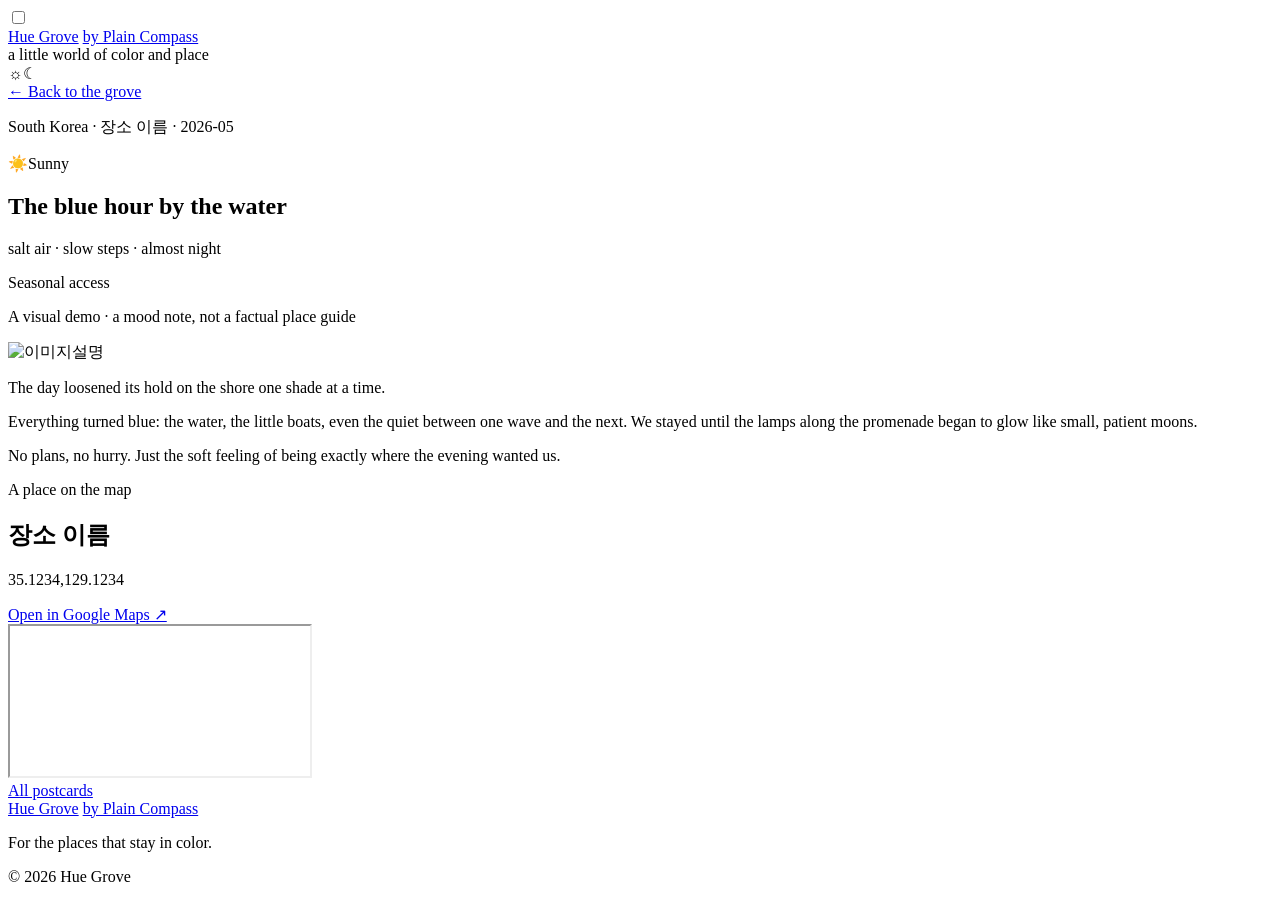
==== posts/blue-hour/index.html @ f36f5b83 "Deploy Huegrove from plaincompass/BE@aa79550b834f112a1ed2e52d8694501275dcbaad" ====
<!doctype html>
<html lang="en">
<head>
  <meta charset="utf-8">
  <meta name="viewport" content="width=device-width, initial-scale=1">
  <meta name="theme-color" content="#f4f0e8">
  <title>The blue hour by the water — Hue Grove</title>
  <meta name="description" content="salt air · slow steps · almost night">
  <meta name="robots" content="index,follow">
  <link rel="canonical" href="https://plaincompass.github.io/huegrove/posts/blue-hour/">
  <meta property="og:site_name" content="Hue Grove">
  <meta property="og:title" content="The blue hour by the water — Hue Grove">
  <meta property="og:description" content="salt air · slow steps · almost night">
  <meta property="og:type" content="article">
  <meta property="og:url" content="https://plaincompass.github.io/huegrove/posts/blue-hour/">
  <meta property="og:image" content="https://plaincompass.github.io/huegrove/media/watermarked/9b2c57082a4b04c55ede404b09ca151d.webp">
  <meta property="og:image:alt" content="The blue hour by the water — Hue Grove">
  <meta name="twitter:card" content="summary_large_image">
  <script type="application/ld+json">{"@context":"https://schema.org","@graph":[{"@type":"Organization","@id":"https://plaincompass.github.io/huegrove/#organization","name":"Hue Grove","alternateName":["Hue Grove","huegrove"],"url":"https://plaincompass.github.io/huegrove/","description":"A quiet collection of colors, places, and the feelings they leave behind.","parentOrganization":{"@id":"https://plaincompass.github.io/#organization"}},{"@type":"Organization","@id":"https://plaincompass.github.io/#organization","name":"Plain Compass","url":"https://plaincompass.github.io/"},{"@type":"WebSite","@id":"https://plaincompass.github.io/#website","url":"https://plaincompass.github.io/","name":"Plain Compass","publisher":{"@id":"https://plaincompass.github.io/#organization"}},{"@type":"WebSite","@id":"https://plaincompass.github.io/huegrove/#website","url":"https://plaincompass.github.io/huegrove/","name":"Hue Grove","alternateName":["Hue Grove","huegrove"],"description":"A quiet collection of colors, places, and the feelings they leave behind.","inLanguage":"en","publisher":{"@id":"https://plaincompass.github.io/huegrove/#organization"},"isPartOf":{"@id":"https://plaincompass.github.io/#website"}},{"@type":"BlogPosting","headline":"The blue hour by the water","description":"salt air · slow steps · almost night","inLanguage":"en","mainEntityOfPage":{"@type":"WebPage","@id":"https://plaincompass.github.io/huegrove/posts/blue-hour/"},"articleSection":"Color notes","keywords":["color journal","place impressions","travel mood"],"isPartOf":{"@id":"https://plaincompass.github.io/huegrove/#website"},"author":{"@type":"Organization","@id":"https://plaincompass.github.io/huegrove/#organization","name":"Hue Grove"},"publisher":{"@type":"Organization","@id":"https://plaincompass.github.io/huegrove/#organization","name":"Hue Grove","url":"https://plaincompass.github.io/huegrove/"},"image":"https://plaincompass.github.io/huegrove/media/watermarked/9b2c57082a4b04c55ede404b09ca151d.webp","contentLocation":{"@type":"Place","name":"장소 이름","geo":{"@type":"GeoCoordinates","latitude":35.1234,"longitude":129.1234}}},{"@type":"BreadcrumbList","itemListElement":[{"@type":"ListItem","position":1,"name":"Home","item":"https://plaincompass.github.io/huegrove/"},{"@type":"ListItem","position":2,"name":"The blue hour by the water","item":"https://plaincompass.github.io/huegrove/posts/blue-hour/"}]}]}</script>
  <script>
    (() => {
      const root = document.documentElement;
      try {
        const saved = localStorage.getItem("huegrove-theme");
        if (saved === "light" || saved === "dark") root.dataset.theme = saved;
      } catch {}
      document.addEventListener("DOMContentLoaded", () => {
        const toggle = document.querySelector("#theme-toggle");
        if (!toggle) return;
        toggle.checked = root.dataset.theme === "dark";
        toggle.addEventListener("change", () => {
          const theme = toggle.checked ? "dark" : "light";
          root.dataset.theme = theme;
          try {
            localStorage.setItem("huegrove-theme", theme);
          } catch {}
        });
      });
    })();
  </script>
  <link rel="stylesheet" href="/huegrove/styles.css">
</head>
<body>
  <input class="theme-toggle-input" id="theme-toggle" type="checkbox" aria-label="Enable dark mode">
  <div class="site-shell">
    <header class="site-header">
      <div class="brand-lockup">
        <a class="wordmark" href="/huegrove/"><span class="wordmark-dot"></span>Hue Grove</a>
        <a class="brand-byline" href="https://plaincompass.github.io/">by Plain Compass</a>
      </div>
      <div class="header-note">a little world of color and place</div>
      <label class="theme-toggle" for="theme-toggle" aria-label="Toggle dark mode">
        <span class="sun" aria-hidden="true">☼</span><span class="switch"></span><span class="moon" aria-hidden="true">☾</span>
      </label>
    </header>
    <main>
    <article class="post-page" style="--story-color:#54758b">
      <a class="back-link" href="/huegrove/">← Back to the grove</a>
      <header class="post-heading">
        <p class="eyebrow">South Korea <span>·</span> 장소 이름 <span>·</span> 2026-05</p>
        <p class="weather"><span class="weather-icon" aria-hidden="true">☀️</span>Sunny</p>
        <h1>The blue hour by the water</h1>
        <p class="post-mood">salt air · slow steps · almost night</p>
        <p class="visit-availability">Seasonal access</p>
        <p class="sample-notice">A visual demo · a mood note, not a factual place guide</p>
      </header>
      <div class="post-art has-image">
        <img class="cover-image" src="/huegrove/media/watermarked/9b2c57082a4b04c55ede404b09ca151d.webp" alt="이미지설명">
      </div>
      <div class="post-palette" role="img" aria-label="Color palette: #54758b, #b7b6a4, #d4aa80">
        <span class="color-chip" style="--chip-color:#54758b" title="#54758b"></span><span class="color-chip" style="--chip-color:#b7b6a4" title="#b7b6a4"></span><span class="color-chip" style="--chip-color:#d4aa80" title="#d4aa80"></span>
      </div>
      <div class="post-body"><p>The day loosened its hold on the shore one shade at a time.</p>
<p>Everything turned blue: the water, the little boats, even the quiet between one wave and the next. We stayed until the lamps along the promenade began to glow like small, patient moons.</p>
<p>No plans, no hurry. Just the soft feeling of being exactly where the evening wanted us.</p>
</div>
      
        <section class="location-map" aria-labelledby="location-heading">
          <div class="location-map-heading">
            <div>
              <p class="eyebrow">A place on the map</p>
              <h2 id="location-heading">장소 이름</h2>
              <p>35.1234,129.1234</p>
            </div>
            <a href="https://www.google.com/maps/search/?api=1&amp;query=35.1234%2C129.1234" target="_blank" rel="noopener noreferrer">Open in Google Maps ↗</a>
          </div>
          <iframe
            src="https://maps.google.com/maps?q=35.1234%2C129.1234&amp;z=14&amp;output=embed"
            title="Map showing 장소 이름"
            loading="lazy"
            referrerpolicy="no-referrer"></iframe>
        </section>
      <nav class="post-navigation" aria-label="More postcards"><a href="/huegrove/">All postcards</a></nav>
    </article></main>
    <footer class="site-footer">
      <div class="brand-lockup">
        <a class="wordmark" href="/huegrove/"><span class="wordmark-dot"></span>Hue Grove</a>
        <a class="brand-byline" href="https://plaincompass.github.io/">by Plain Compass</a>
      </div>
      <p>For the places that stay in color.</p>
      <span>© 2026 Hue Grove</span>
    </footer>
  </div>
    <script>
      (() => {
        const form = document.querySelector("#story-filters");
        const count = document.querySelector("#story-filter-count");
        const cards = [...document.querySelectorAll(".story-card")];
        if (!form || !count || cards.length === 0) return;

        const filters = [...form.querySelectorAll("select[data-filter]")];
        const reset = form.querySelector(".story-filter-reset");
        const updateCards = () => {
          let visible = 0;
          for (const card of cards) {
            const matches = filters.every((filter) => (
              !filter.value || card.dataset[filter.dataset.filter] === filter.value
            ));
            card.hidden = !matches;
            if (matches) visible += 1;
          }
          count.textContent = `Showing ${visible} of ${cards.length}`;
        };
        form.addEventListener("change", updateCards);
        reset?.addEventListener("click", () => {
          for (const filter of filters) filter.value = "";
          updateCards();
        });
      })();
    </script>
    <script>
      (() => {
        const protectedImages = ".story-photo img, .post-page img";
        for (const image of document.querySelectorAll(protectedImages)) {
          image.draggable = false;
        }
        for (const eventName of ["contextmenu", "dragstart", "selectstart"]) {
          document.addEventListener(eventName, (event) => {
            if (event.target instanceof Element && event.target.closest(protectedImages)) {
              event.preventDefault();
            }
          }, true);
        }
      })();
    </script>
</body>
</html>
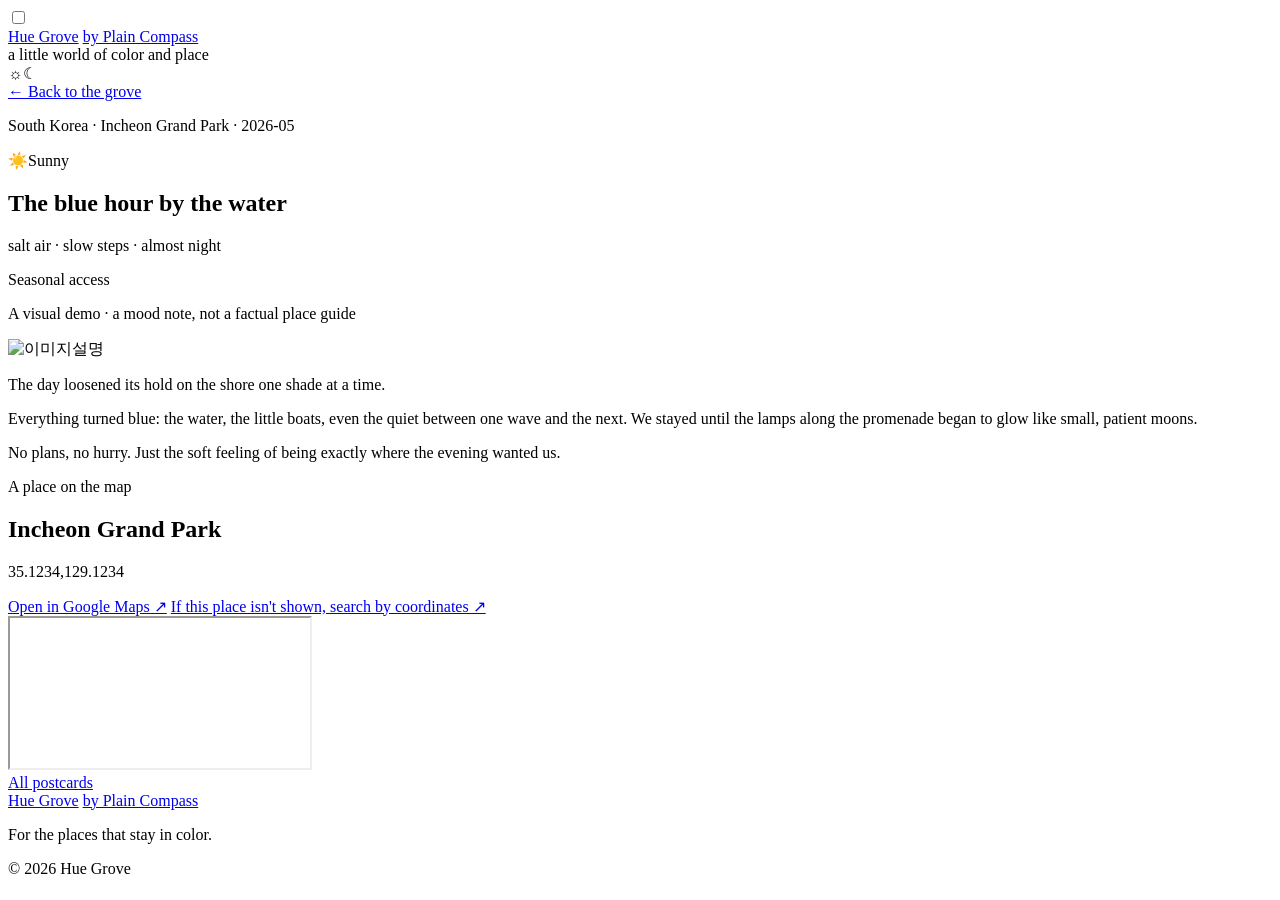
==== commit fc781670: "Deploy Huegrove from plaincompass/BE@35bc610fcd575f6504cc450a6de48fc204c76e29" ====
--- a/posts/blue-hour/index.html
+++ b/posts/blue-hour/index.html
@@ -13,10 +13,10 @@
   <meta property="og:description" content="salt air · slow steps · almost night">
   <meta property="og:type" content="article">
   <meta property="og:url" content="https://plaincompass.github.io/huegrove/posts/blue-hour/">
-  <meta property="og:image" content="https://plaincompass.github.io/huegrove/media/watermarked/9b2c57082a4b04c55ede404b09ca151d.webp">
+  <meta property="og:image" content="https://plaincompass.github.io/huegrove/media/watermarked/f0114174071e6a20ca30fe2f71feed1c.webp">
   <meta property="og:image:alt" content="The blue hour by the water — Hue Grove">
   <meta name="twitter:card" content="summary_large_image">
-  <script type="application/ld+json">{"@context":"https://schema.org","@graph":[{"@type":"Organization","@id":"https://plaincompass.github.io/huegrove/#organization","name":"Hue Grove","alternateName":["Hue Grove","huegrove"],"url":"https://plaincompass.github.io/huegrove/","description":"A quiet collection of colors, places, and the feelings they leave behind.","parentOrganization":{"@id":"https://plaincompass.github.io/#organization"}},{"@type":"Organization","@id":"https://plaincompass.github.io/#organization","name":"Plain Compass","url":"https://plaincompass.github.io/"},{"@type":"WebSite","@id":"https://plaincompass.github.io/#website","url":"https://plaincompass.github.io/","name":"Plain Compass","publisher":{"@id":"https://plaincompass.github.io/#organization"}},{"@type":"WebSite","@id":"https://plaincompass.github.io/huegrove/#website","url":"https://plaincompass.github.io/huegrove/","name":"Hue Grove","alternateName":["Hue Grove","huegrove"],"description":"A quiet collection of colors, places, and the feelings they leave behind.","inLanguage":"en","publisher":{"@id":"https://plaincompass.github.io/huegrove/#organization"},"isPartOf":{"@id":"https://plaincompass.github.io/#website"}},{"@type":"BlogPosting","headline":"The blue hour by the water","description":"salt air · slow steps · almost night","inLanguage":"en","mainEntityOfPage":{"@type":"WebPage","@id":"https://plaincompass.github.io/huegrove/posts/blue-hour/"},"articleSection":"Color notes","keywords":["color journal","place impressions","travel mood"],"isPartOf":{"@id":"https://plaincompass.github.io/huegrove/#website"},"author":{"@type":"Organization","@id":"https://plaincompass.github.io/huegrove/#organization","name":"Hue Grove"},"publisher":{"@type":"Organization","@id":"https://plaincompass.github.io/huegrove/#organization","name":"Hue Grove","url":"https://plaincompass.github.io/huegrove/"},"image":"https://plaincompass.github.io/huegrove/media/watermarked/9b2c57082a4b04c55ede404b09ca151d.webp","contentLocation":{"@type":"Place","name":"장소 이름","geo":{"@type":"GeoCoordinates","latitude":35.1234,"longitude":129.1234}}},{"@type":"BreadcrumbList","itemListElement":[{"@type":"ListItem","position":1,"name":"Home","item":"https://plaincompass.github.io/huegrove/"},{"@type":"ListItem","position":2,"name":"The blue hour by the water","item":"https://plaincompass.github.io/huegrove/posts/blue-hour/"}]}]}</script>
+  <script type="application/ld+json">{"@context":"https://schema.org","@graph":[{"@type":"Organization","@id":"https://plaincompass.github.io/huegrove/#organization","name":"Hue Grove","alternateName":["Hue Grove","huegrove"],"url":"https://plaincompass.github.io/huegrove/","description":"A quiet collection of colors, places, and the feelings they leave behind.","parentOrganization":{"@id":"https://plaincompass.github.io/#organization"}},{"@type":"Organization","@id":"https://plaincompass.github.io/#organization","name":"Plain Compass","url":"https://plaincompass.github.io/"},{"@type":"WebSite","@id":"https://plaincompass.github.io/#website","url":"https://plaincompass.github.io/","name":"Plain Compass","publisher":{"@id":"https://plaincompass.github.io/#organization"}},{"@type":"WebSite","@id":"https://plaincompass.github.io/huegrove/#website","url":"https://plaincompass.github.io/huegrove/","name":"Hue Grove","alternateName":["Hue Grove","huegrove"],"description":"A quiet collection of colors, places, and the feelings they leave behind.","inLanguage":"en","publisher":{"@id":"https://plaincompass.github.io/huegrove/#organization"},"isPartOf":{"@id":"https://plaincompass.github.io/#website"}},{"@type":"BlogPosting","headline":"The blue hour by the water","description":"salt air · slow steps · almost night","inLanguage":"en","mainEntityOfPage":{"@type":"WebPage","@id":"https://plaincompass.github.io/huegrove/posts/blue-hour/"},"articleSection":"Color notes","keywords":["color journal","place impressions","travel mood"],"isPartOf":{"@id":"https://plaincompass.github.io/huegrove/#website"},"author":{"@type":"Organization","@id":"https://plaincompass.github.io/huegrove/#organization","name":"Hue Grove"},"publisher":{"@type":"Organization","@id":"https://plaincompass.github.io/huegrove/#organization","name":"Hue Grove","url":"https://plaincompass.github.io/huegrove/"},"image":"https://plaincompass.github.io/huegrove/media/watermarked/f0114174071e6a20ca30fe2f71feed1c.webp","contentLocation":{"@type":"Place","name":"Incheon Grand Park","geo":{"@type":"GeoCoordinates","latitude":35.1234,"longitude":129.1234}}},{"@type":"BreadcrumbList","itemListElement":[{"@type":"ListItem","position":1,"name":"Home","item":"https://plaincompass.github.io/huegrove/"},{"@type":"ListItem","position":2,"name":"The blue hour by the water","item":"https://plaincompass.github.io/huegrove/posts/blue-hour/"}]}]}</script>
   <script>
     (() => {
       const root = document.documentElement;
@@ -57,7 +57,7 @@
     <article class="post-page" style="--story-color:#54758b">
       <a class="back-link" href="/huegrove/">← Back to the grove</a>
       <header class="post-heading">
-        <p class="eyebrow">South Korea <span>·</span> 장소 이름 <span>·</span> 2026-05</p>
+        <p class="eyebrow">South Korea <span>·</span> Incheon Grand Park <span>·</span> 2026-05</p>
         <p class="weather"><span class="weather-icon" aria-hidden="true">☀️</span>Sunny</p>
         <h1>The blue hour by the water</h1>
         <p class="post-mood">salt air · slow steps · almost night</p>
@@ -65,7 +65,7 @@
         <p class="sample-notice">A visual demo · a mood note, not a factual place guide</p>
       </header>
       <div class="post-art has-image">
-        <img class="cover-image" src="/huegrove/media/watermarked/9b2c57082a4b04c55ede404b09ca151d.webp" alt="이미지설명">
+        <img class="cover-image" src="/huegrove/media/watermarked/f0114174071e6a20ca30fe2f71feed1c.webp" alt="이미지설명">
       </div>
       <div class="post-palette" role="img" aria-label="Color palette: #54758b, #b7b6a4, #d4aa80">
         <span class="color-chip" style="--chip-color:#54758b" title="#54758b"></span><span class="color-chip" style="--chip-color:#b7b6a4" title="#b7b6a4"></span><span class="color-chip" style="--chip-color:#d4aa80" title="#d4aa80"></span>
@@ -79,14 +79,15 @@
           <div class="location-map-heading">
             <div>
               <p class="eyebrow">A place on the map</p>
-              <h2 id="location-heading">장소 이름</h2>
+              <h2 id="location-heading">Incheon Grand Park</h2>
               <p>35.1234,129.1234</p>
             </div>
-            <a href="https://www.google.com/maps/search/?api=1&amp;query=35.1234%2C129.1234" target="_blank" rel="noopener noreferrer">Open in Google Maps ↗</a>
+            <a href="https://www.google.com/maps/search/?api=1&amp;query=Incheon%20Grand%20Park" target="_blank" rel="noopener noreferrer">Open in Google Maps ↗</a>
+            <a class="location-map-fallback" href="https://www.google.com/maps/search/?api=1&amp;query=35.1234%2C129.1234" target="_blank" rel="noopener noreferrer">If this place isn't shown, search by coordinates ↗</a>
           </div>
           <iframe
-            src="https://maps.google.com/maps?q=35.1234%2C129.1234&amp;z=14&amp;output=embed"
-            title="Map showing 장소 이름"
+            src="https://maps.google.com/maps?q=Incheon%20Grand%20Park&amp;z=14&amp;output=embed"
+            title="Map showing Incheon Grand Park"
             loading="lazy"
             referrerpolicy="no-referrer"></iframe>
         </section>
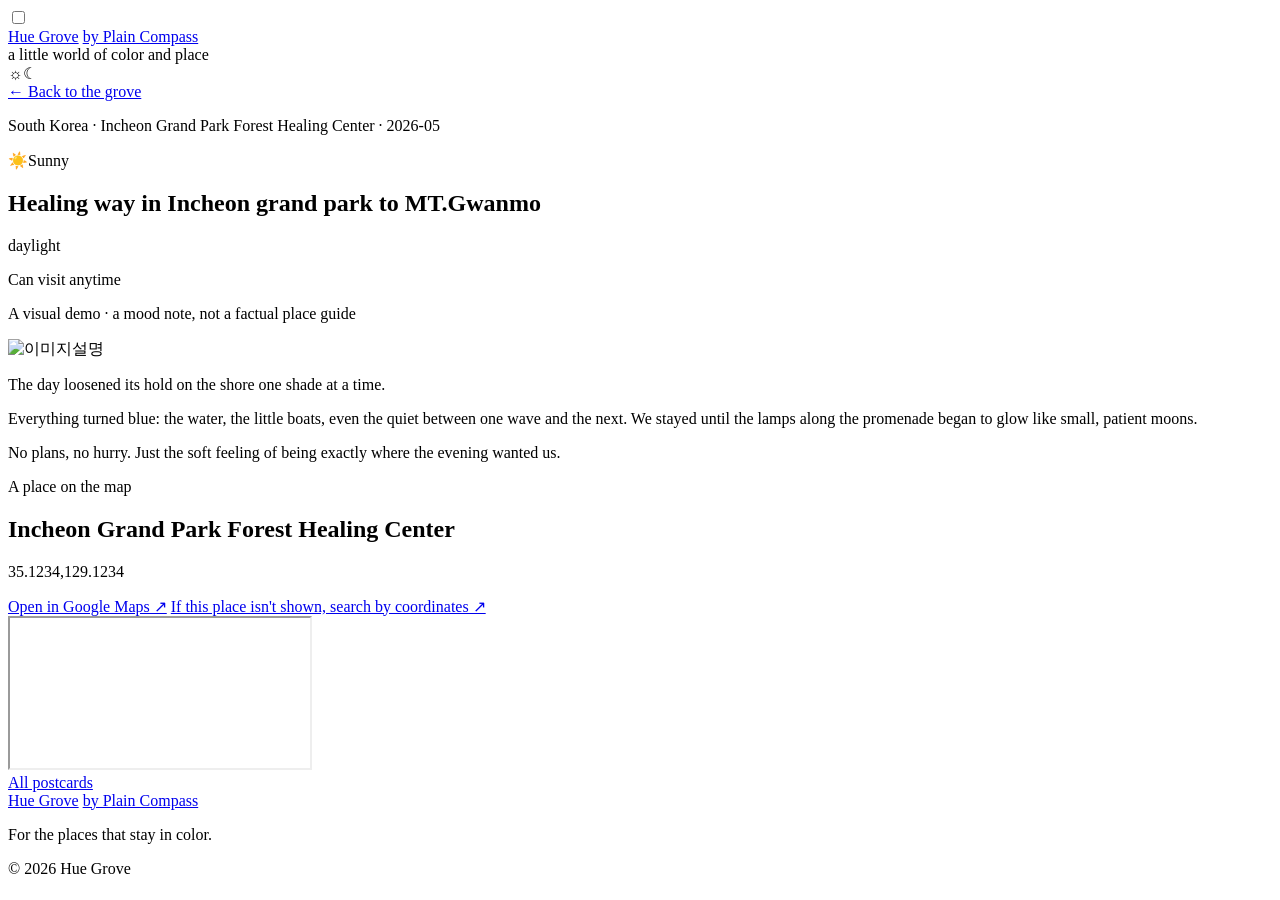
==== commit 6d00dae9: "Deploy Huegrove from plaincompass/BE@28022bab02aa06a7823051a221cba5f9e6312713" ====
--- a/posts/blue-hour/index.html
+++ b/posts/blue-hour/index.html
@@ -4,19 +4,19 @@
   <meta charset="utf-8">
   <meta name="viewport" content="width=device-width, initial-scale=1">
   <meta name="theme-color" content="#f4f0e8">
-  <title>The blue hour by the water — Hue Grove</title>
-  <meta name="description" content="salt air · slow steps · almost night">
+  <title>Healing way in Incheon grand park to MT.Gwanmo — Hue Grove</title>
+  <meta name="description" content="daylight">
   <meta name="robots" content="index,follow">
   <link rel="canonical" href="https://plaincompass.github.io/huegrove/posts/blue-hour/">
   <meta property="og:site_name" content="Hue Grove">
-  <meta property="og:title" content="The blue hour by the water — Hue Grove">
-  <meta property="og:description" content="salt air · slow steps · almost night">
+  <meta property="og:title" content="Healing way in Incheon grand park to MT.Gwanmo — Hue Grove">
+  <meta property="og:description" content="daylight">
   <meta property="og:type" content="article">
   <meta property="og:url" content="https://plaincompass.github.io/huegrove/posts/blue-hour/">
-  <meta property="og:image" content="https://plaincompass.github.io/huegrove/media/watermarked/f0114174071e6a20ca30fe2f71feed1c.webp">
-  <meta property="og:image:alt" content="The blue hour by the water — Hue Grove">
+  <meta property="og:image" content="https://plaincompass.github.io/huegrove/media/watermarked/c90569dcf41ebf27a0bcfa6b234ea8a8.webp">
+  <meta property="og:image:alt" content="Healing way in Incheon grand park to MT.Gwanmo — Hue Grove">
   <meta name="twitter:card" content="summary_large_image">
-  <script type="application/ld+json">{"@context":"https://schema.org","@graph":[{"@type":"Organization","@id":"https://plaincompass.github.io/huegrove/#organization","name":"Hue Grove","alternateName":["Hue Grove","huegrove"],"url":"https://plaincompass.github.io/huegrove/","description":"A quiet collection of colors, places, and the feelings they leave behind.","parentOrganization":{"@id":"https://plaincompass.github.io/#organization"}},{"@type":"Organization","@id":"https://plaincompass.github.io/#organization","name":"Plain Compass","url":"https://plaincompass.github.io/"},{"@type":"WebSite","@id":"https://plaincompass.github.io/#website","url":"https://plaincompass.github.io/","name":"Plain Compass","publisher":{"@id":"https://plaincompass.github.io/#organization"}},{"@type":"WebSite","@id":"https://plaincompass.github.io/huegrove/#website","url":"https://plaincompass.github.io/huegrove/","name":"Hue Grove","alternateName":["Hue Grove","huegrove"],"description":"A quiet collection of colors, places, and the feelings they leave behind.","inLanguage":"en","publisher":{"@id":"https://plaincompass.github.io/huegrove/#organization"},"isPartOf":{"@id":"https://plaincompass.github.io/#website"}},{"@type":"BlogPosting","headline":"The blue hour by the water","description":"salt air · slow steps · almost night","inLanguage":"en","mainEntityOfPage":{"@type":"WebPage","@id":"https://plaincompass.github.io/huegrove/posts/blue-hour/"},"articleSection":"Color notes","keywords":["color journal","place impressions","travel mood"],"isPartOf":{"@id":"https://plaincompass.github.io/huegrove/#website"},"author":{"@type":"Organization","@id":"https://plaincompass.github.io/huegrove/#organization","name":"Hue Grove"},"publisher":{"@type":"Organization","@id":"https://plaincompass.github.io/huegrove/#organization","name":"Hue Grove","url":"https://plaincompass.github.io/huegrove/"},"image":"https://plaincompass.github.io/huegrove/media/watermarked/f0114174071e6a20ca30fe2f71feed1c.webp","contentLocation":{"@type":"Place","name":"Incheon Grand Park","geo":{"@type":"GeoCoordinates","latitude":35.1234,"longitude":129.1234}}},{"@type":"BreadcrumbList","itemListElement":[{"@type":"ListItem","position":1,"name":"Home","item":"https://plaincompass.github.io/huegrove/"},{"@type":"ListItem","position":2,"name":"The blue hour by the water","item":"https://plaincompass.github.io/huegrove/posts/blue-hour/"}]}]}</script>
+  <script type="application/ld+json">{"@context":"https://schema.org","@graph":[{"@type":"Organization","@id":"https://plaincompass.github.io/huegrove/#organization","name":"Hue Grove","alternateName":["Hue Grove","huegrove"],"url":"https://plaincompass.github.io/huegrove/","description":"A quiet collection of colors, places, and the feelings they leave behind.","parentOrganization":{"@id":"https://plaincompass.github.io/#organization"}},{"@type":"Organization","@id":"https://plaincompass.github.io/#organization","name":"Plain Compass","url":"https://plaincompass.github.io/"},{"@type":"WebSite","@id":"https://plaincompass.github.io/#website","url":"https://plaincompass.github.io/","name":"Plain Compass","publisher":{"@id":"https://plaincompass.github.io/#organization"}},{"@type":"WebSite","@id":"https://plaincompass.github.io/huegrove/#website","url":"https://plaincompass.github.io/huegrove/","name":"Hue Grove","alternateName":["Hue Grove","huegrove"],"description":"A quiet collection of colors, places, and the feelings they leave behind.","inLanguage":"en","publisher":{"@id":"https://plaincompass.github.io/huegrove/#organization"},"isPartOf":{"@id":"https://plaincompass.github.io/#website"}},{"@type":"BlogPosting","headline":"Healing way in Incheon grand park to MT.Gwanmo","description":"daylight","inLanguage":"en","mainEntityOfPage":{"@type":"WebPage","@id":"https://plaincompass.github.io/huegrove/posts/blue-hour/"},"articleSection":"Color notes","keywords":["color journal","place impressions","travel mood"],"isPartOf":{"@id":"https://plaincompass.github.io/huegrove/#website"},"author":{"@type":"Organization","@id":"https://plaincompass.github.io/huegrove/#organization","name":"Hue Grove"},"publisher":{"@type":"Organization","@id":"https://plaincompass.github.io/huegrove/#organization","name":"Hue Grove","url":"https://plaincompass.github.io/huegrove/"},"image":"https://plaincompass.github.io/huegrove/media/watermarked/c90569dcf41ebf27a0bcfa6b234ea8a8.webp","contentLocation":{"@type":"Place","name":"Incheon Grand Park Forest Healing Center","geo":{"@type":"GeoCoordinates","latitude":35.1234,"longitude":129.1234}}},{"@type":"BreadcrumbList","itemListElement":[{"@type":"ListItem","position":1,"name":"Home","item":"https://plaincompass.github.io/huegrove/"},{"@type":"ListItem","position":2,"name":"Healing way in Incheon grand park to MT.Gwanmo","item":"https://plaincompass.github.io/huegrove/posts/blue-hour/"}]}]}</script>
   <script>
     (() => {
       const root = document.documentElement;
@@ -57,18 +57,18 @@
     <article class="post-page" style="--story-color:#54758b">
       <a class="back-link" href="/huegrove/">← Back to the grove</a>
       <header class="post-heading">
-        <p class="eyebrow">South Korea <span>·</span> Incheon Grand Park <span>·</span> 2026-05</p>
+        <p class="eyebrow">South Korea <span>·</span> Incheon Grand Park Forest Healing Center <span>·</span> 2026-05</p>
         <p class="weather"><span class="weather-icon" aria-hidden="true">☀️</span>Sunny</p>
-        <h1>The blue hour by the water</h1>
-        <p class="post-mood">salt air · slow steps · almost night</p>
-        <p class="visit-availability">Seasonal access</p>
+        <h1>Healing way in Incheon grand park to MT.Gwanmo</h1>
+        <p class="post-mood">daylight</p>
+        <p class="visit-availability">Can visit anytime</p>
         <p class="sample-notice">A visual demo · a mood note, not a factual place guide</p>
       </header>
       <div class="post-art has-image">
-        <img class="cover-image" src="/huegrove/media/watermarked/f0114174071e6a20ca30fe2f71feed1c.webp" alt="이미지설명">
+        <img class="cover-image" src="/huegrove/media/watermarked/c90569dcf41ebf27a0bcfa6b234ea8a8.webp" alt="이미지설명">
       </div>
-      <div class="post-palette" role="img" aria-label="Color palette: #54758b, #b7b6a4, #d4aa80">
-        <span class="color-chip" style="--chip-color:#54758b" title="#54758b"></span><span class="color-chip" style="--chip-color:#b7b6a4" title="#b7b6a4"></span><span class="color-chip" style="--chip-color:#d4aa80" title="#d4aa80"></span>
+      <div class="post-palette" role="img" aria-label="Color palette: #54758b, #b7b6a4, #ffffff">
+        <span class="color-chip" style="--chip-color:#54758b" title="#54758b"></span><span class="color-chip" style="--chip-color:#b7b6a4" title="#b7b6a4"></span><span class="color-chip" style="--chip-color:#ffffff" title="#ffffff"></span>
       </div>
       <div class="post-body"><p>The day loosened its hold on the shore one shade at a time.</p>
 <p>Everything turned blue: the water, the little boats, even the quiet between one wave and the next. We stayed until the lamps along the promenade began to glow like small, patient moons.</p>
@@ -79,15 +79,15 @@
           <div class="location-map-heading">
             <div>
               <p class="eyebrow">A place on the map</p>
-              <h2 id="location-heading">Incheon Grand Park</h2>
+              <h2 id="location-heading">Incheon Grand Park Forest Healing Center</h2>
               <p>35.1234,129.1234</p>
             </div>
-            <a href="https://www.google.com/maps/search/?api=1&amp;query=Incheon%20Grand%20Park" target="_blank" rel="noopener noreferrer">Open in Google Maps ↗</a>
+            <a href="https://www.google.com/maps/search/?api=1&amp;query=Incheon%20Grand%20Park%20Forest%20Healing%20Center" target="_blank" rel="noopener noreferrer">Open in Google Maps ↗</a>
             <a class="location-map-fallback" href="https://www.google.com/maps/search/?api=1&amp;query=35.1234%2C129.1234" target="_blank" rel="noopener noreferrer">If this place isn't shown, search by coordinates ↗</a>
           </div>
           <iframe
-            src="https://maps.google.com/maps?q=Incheon%20Grand%20Park&amp;z=14&amp;output=embed"
-            title="Map showing Incheon Grand Park"
+            src="https://maps.google.com/maps?q=Incheon%20Grand%20Park%20Forest%20Healing%20Center&amp;z=14&amp;output=embed"
+            title="Map showing Incheon Grand Park Forest Healing Center"
             loading="lazy"
             referrerpolicy="no-referrer"></iframe>
         </section>
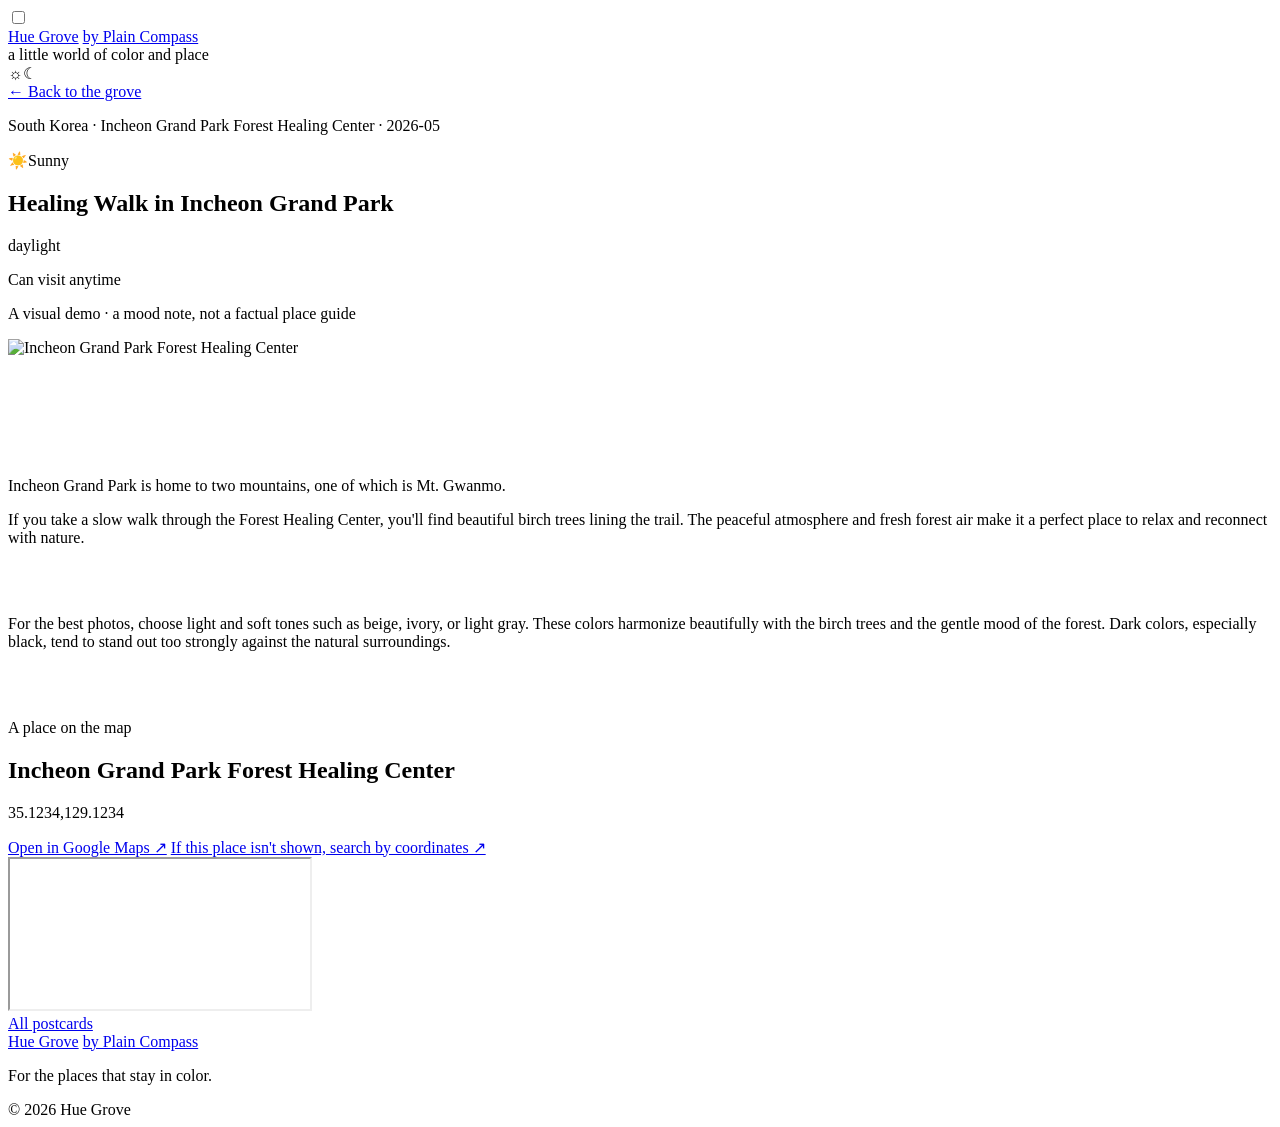
==== commit 66909985: "Deploy Huegrove from plaincompass/BE@89b454b36213d44e12f784519b48800a4dac973b" ====
--- a/posts/blue-hour/index.html
+++ b/posts/blue-hour/index.html
@@ -4,19 +4,19 @@
   <meta charset="utf-8">
   <meta name="viewport" content="width=device-width, initial-scale=1">
   <meta name="theme-color" content="#f4f0e8">
-  <title>Healing way in Incheon grand park to MT.Gwanmo — Hue Grove</title>
+  <title>Healing Walk in Incheon Grand Park — Hue Grove</title>
   <meta name="description" content="daylight">
   <meta name="robots" content="index,follow">
   <link rel="canonical" href="https://plaincompass.github.io/huegrove/posts/blue-hour/">
   <meta property="og:site_name" content="Hue Grove">
-  <meta property="og:title" content="Healing way in Incheon grand park to MT.Gwanmo — Hue Grove">
+  <meta property="og:title" content="Healing Walk in Incheon Grand Park — Hue Grove">
   <meta property="og:description" content="daylight">
   <meta property="og:type" content="article">
   <meta property="og:url" content="https://plaincompass.github.io/huegrove/posts/blue-hour/">
-  <meta property="og:image" content="https://plaincompass.github.io/huegrove/media/watermarked/c90569dcf41ebf27a0bcfa6b234ea8a8.webp">
-  <meta property="og:image:alt" content="Healing way in Incheon grand park to MT.Gwanmo — Hue Grove">
+  <meta property="og:image" content="https://plaincompass.github.io/huegrove/media/watermarked/f6d7de82fc2d31e7ecf26e1dd459e3a7.webp">
+  <meta property="og:image:alt" content="Healing Walk in Incheon Grand Park — Hue Grove">
   <meta name="twitter:card" content="summary_large_image">
-  <script type="application/ld+json">{"@context":"https://schema.org","@graph":[{"@type":"Organization","@id":"https://plaincompass.github.io/huegrove/#organization","name":"Hue Grove","alternateName":["Hue Grove","huegrove"],"url":"https://plaincompass.github.io/huegrove/","description":"A quiet collection of colors, places, and the feelings they leave behind.","parentOrganization":{"@id":"https://plaincompass.github.io/#organization"}},{"@type":"Organization","@id":"https://plaincompass.github.io/#organization","name":"Plain Compass","url":"https://plaincompass.github.io/"},{"@type":"WebSite","@id":"https://plaincompass.github.io/#website","url":"https://plaincompass.github.io/","name":"Plain Compass","publisher":{"@id":"https://plaincompass.github.io/#organization"}},{"@type":"WebSite","@id":"https://plaincompass.github.io/huegrove/#website","url":"https://plaincompass.github.io/huegrove/","name":"Hue Grove","alternateName":["Hue Grove","huegrove"],"description":"A quiet collection of colors, places, and the feelings they leave behind.","inLanguage":"en","publisher":{"@id":"https://plaincompass.github.io/huegrove/#organization"},"isPartOf":{"@id":"https://plaincompass.github.io/#website"}},{"@type":"BlogPosting","headline":"Healing way in Incheon grand park to MT.Gwanmo","description":"daylight","inLanguage":"en","mainEntityOfPage":{"@type":"WebPage","@id":"https://plaincompass.github.io/huegrove/posts/blue-hour/"},"articleSection":"Color notes","keywords":["color journal","place impressions","travel mood"],"isPartOf":{"@id":"https://plaincompass.github.io/huegrove/#website"},"author":{"@type":"Organization","@id":"https://plaincompass.github.io/huegrove/#organization","name":"Hue Grove"},"publisher":{"@type":"Organization","@id":"https://plaincompass.github.io/huegrove/#organization","name":"Hue Grove","url":"https://plaincompass.github.io/huegrove/"},"image":"https://plaincompass.github.io/huegrove/media/watermarked/c90569dcf41ebf27a0bcfa6b234ea8a8.webp","contentLocation":{"@type":"Place","name":"Incheon Grand Park Forest Healing Center","geo":{"@type":"GeoCoordinates","latitude":35.1234,"longitude":129.1234}}},{"@type":"BreadcrumbList","itemListElement":[{"@type":"ListItem","position":1,"name":"Home","item":"https://plaincompass.github.io/huegrove/"},{"@type":"ListItem","position":2,"name":"Healing way in Incheon grand park to MT.Gwanmo","item":"https://plaincompass.github.io/huegrove/posts/blue-hour/"}]}]}</script>
+  <script type="application/ld+json">{"@context":"https://schema.org","@graph":[{"@type":"Organization","@id":"https://plaincompass.github.io/huegrove/#organization","name":"Hue Grove","alternateName":["Hue Grove","huegrove"],"url":"https://plaincompass.github.io/huegrove/","description":"A quiet collection of colors, places, and the feelings they leave behind.","parentOrganization":{"@id":"https://plaincompass.github.io/#organization"}},{"@type":"Organization","@id":"https://plaincompass.github.io/#organization","name":"Plain Compass","url":"https://plaincompass.github.io/"},{"@type":"WebSite","@id":"https://plaincompass.github.io/#website","url":"https://plaincompass.github.io/","name":"Plain Compass","publisher":{"@id":"https://plaincompass.github.io/#organization"}},{"@type":"WebSite","@id":"https://plaincompass.github.io/huegrove/#website","url":"https://plaincompass.github.io/huegrove/","name":"Hue Grove","alternateName":["Hue Grove","huegrove"],"description":"A quiet collection of colors, places, and the feelings they leave behind.","inLanguage":"en","publisher":{"@id":"https://plaincompass.github.io/huegrove/#organization"},"isPartOf":{"@id":"https://plaincompass.github.io/#website"}},{"@type":"BlogPosting","headline":"Healing Walk in Incheon Grand Park","description":"daylight","inLanguage":"en","mainEntityOfPage":{"@type":"WebPage","@id":"https://plaincompass.github.io/huegrove/posts/blue-hour/"},"articleSection":"Color notes","keywords":["color journal","place impressions","travel mood"],"isPartOf":{"@id":"https://plaincompass.github.io/huegrove/#website"},"author":{"@type":"Organization","@id":"https://plaincompass.github.io/huegrove/#organization","name":"Hue Grove"},"publisher":{"@type":"Organization","@id":"https://plaincompass.github.io/huegrove/#organization","name":"Hue Grove","url":"https://plaincompass.github.io/huegrove/"},"image":"https://plaincompass.github.io/huegrove/media/watermarked/f6d7de82fc2d31e7ecf26e1dd459e3a7.webp","contentLocation":{"@type":"Place","name":"Incheon Grand Park Forest Healing Center","geo":{"@type":"GeoCoordinates","latitude":35.1234,"longitude":129.1234}}},{"@type":"BreadcrumbList","itemListElement":[{"@type":"ListItem","position":1,"name":"Home","item":"https://plaincompass.github.io/huegrove/"},{"@type":"ListItem","position":2,"name":"Healing Walk in Incheon Grand Park","item":"https://plaincompass.github.io/huegrove/posts/blue-hour/"}]}]}</script>
   <script>
     (() => {
       const root = document.documentElement;
@@ -59,20 +59,24 @@
       <header class="post-heading">
         <p class="eyebrow">South Korea <span>·</span> Incheon Grand Park Forest Healing Center <span>·</span> 2026-05</p>
         <p class="weather"><span class="weather-icon" aria-hidden="true">☀️</span>Sunny</p>
-        <h1>Healing way in Incheon grand park to MT.Gwanmo</h1>
+        <h1>Healing Walk in Incheon Grand Park</h1>
         <p class="post-mood">daylight</p>
         <p class="visit-availability">Can visit anytime</p>
         <p class="sample-notice">A visual demo · a mood note, not a factual place guide</p>
       </header>
       <div class="post-art has-image">
-        <img class="cover-image" src="/huegrove/media/watermarked/c90569dcf41ebf27a0bcfa6b234ea8a8.webp" alt="이미지설명">
+        <img class="cover-image" src="/huegrove/media/watermarked/f6d7de82fc2d31e7ecf26e1dd459e3a7.webp" alt="Incheon Grand Park Forest Healing Center">
       </div>
       <div class="post-palette" role="img" aria-label="Color palette: #54758b, #b7b6a4, #ffffff">
         <span class="color-chip" style="--chip-color:#54758b" title="#54758b"></span><span class="color-chip" style="--chip-color:#b7b6a4" title="#b7b6a4"></span><span class="color-chip" style="--chip-color:#ffffff" title="#ffffff"></span>
       </div>
-      <div class="post-body"><p>The day loosened its hold on the shore one shade at a time.</p>
-<p>Everything turned blue: the water, the little boats, even the quiet between one wave and the next. We stayed until the lamps along the promenade began to glow like small, patient moons.</p>
-<p>No plans, no hurry. Just the soft feeling of being exactly where the evening wanted us.</p>
+      <div class="post-body"><p><br><br></p>
+<p><br><br></p>
+<p>Incheon Grand Park is home to two mountains, one of which is Mt. Gwanmo.</p>
+<p>If you take a slow walk through the Forest Healing Center, you&#39;ll find beautiful birch trees lining the trail. The peaceful atmosphere and fresh forest air make it a perfect place to relax and reconnect with nature.</p>
+<p><br><br></p>
+<p>For the best photos, choose light and soft tones such as beige, ivory, or light gray. These colors harmonize beautifully with the birch trees and the gentle mood of the forest. Dark colors, especially black, tend to stand out too strongly against the natural surroundings.</p>
+<p><br><br></p>
 </div>
       
         <section class="location-map" aria-labelledby="location-heading">
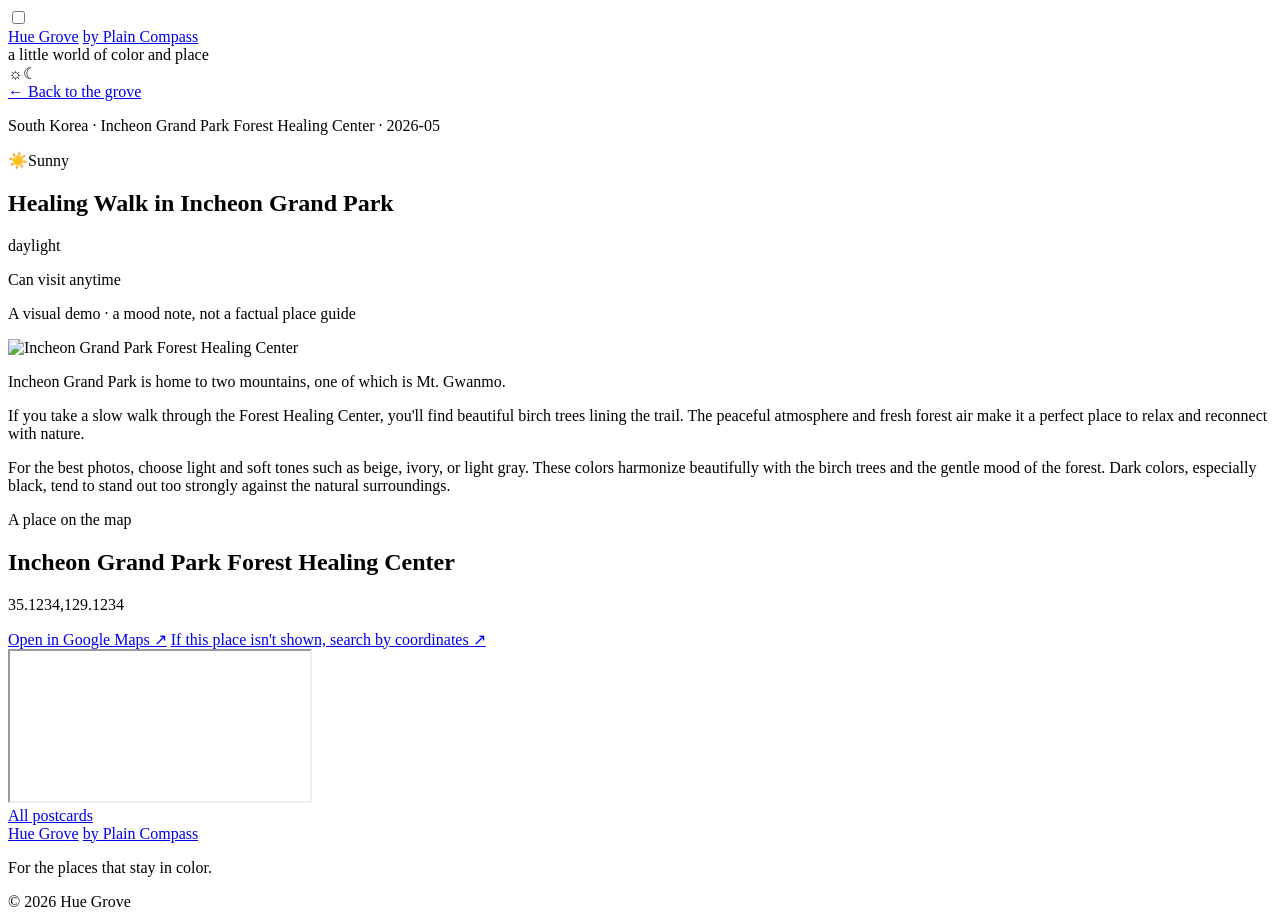
==== commit fad31a2e: "Deploy Huegrove from plaincompass/BE@7c1723a4a64f5a7c4b8c9ddf3762e577c837ab48" ====
--- a/posts/blue-hour/index.html
+++ b/posts/blue-hour/index.html
@@ -13,10 +13,10 @@
   <meta property="og:description" content="daylight">
   <meta property="og:type" content="article">
   <meta property="og:url" content="https://plaincompass.github.io/huegrove/posts/blue-hour/">
-  <meta property="og:image" content="https://plaincompass.github.io/huegrove/media/watermarked/f6d7de82fc2d31e7ecf26e1dd459e3a7.webp">
+  <meta property="og:image" content="https://plaincompass.github.io/huegrove/media/watermarked/7ad80880fdce5bf5f8428f6aefea14bc.webp">
   <meta property="og:image:alt" content="Healing Walk in Incheon Grand Park — Hue Grove">
   <meta name="twitter:card" content="summary_large_image">
-  <script type="application/ld+json">{"@context":"https://schema.org","@graph":[{"@type":"Organization","@id":"https://plaincompass.github.io/huegrove/#organization","name":"Hue Grove","alternateName":["Hue Grove","huegrove"],"url":"https://plaincompass.github.io/huegrove/","description":"A quiet collection of colors, places, and the feelings they leave behind.","parentOrganization":{"@id":"https://plaincompass.github.io/#organization"}},{"@type":"Organization","@id":"https://plaincompass.github.io/#organization","name":"Plain Compass","url":"https://plaincompass.github.io/"},{"@type":"WebSite","@id":"https://plaincompass.github.io/#website","url":"https://plaincompass.github.io/","name":"Plain Compass","publisher":{"@id":"https://plaincompass.github.io/#organization"}},{"@type":"WebSite","@id":"https://plaincompass.github.io/huegrove/#website","url":"https://plaincompass.github.io/huegrove/","name":"Hue Grove","alternateName":["Hue Grove","huegrove"],"description":"A quiet collection of colors, places, and the feelings they leave behind.","inLanguage":"en","publisher":{"@id":"https://plaincompass.github.io/huegrove/#organization"},"isPartOf":{"@id":"https://plaincompass.github.io/#website"}},{"@type":"BlogPosting","headline":"Healing Walk in Incheon Grand Park","description":"daylight","inLanguage":"en","mainEntityOfPage":{"@type":"WebPage","@id":"https://plaincompass.github.io/huegrove/posts/blue-hour/"},"articleSection":"Color notes","keywords":["color journal","place impressions","travel mood"],"isPartOf":{"@id":"https://plaincompass.github.io/huegrove/#website"},"author":{"@type":"Organization","@id":"https://plaincompass.github.io/huegrove/#organization","name":"Hue Grove"},"publisher":{"@type":"Organization","@id":"https://plaincompass.github.io/huegrove/#organization","name":"Hue Grove","url":"https://plaincompass.github.io/huegrove/"},"image":"https://plaincompass.github.io/huegrove/media/watermarked/f6d7de82fc2d31e7ecf26e1dd459e3a7.webp","contentLocation":{"@type":"Place","name":"Incheon Grand Park Forest Healing Center","geo":{"@type":"GeoCoordinates","latitude":35.1234,"longitude":129.1234}}},{"@type":"BreadcrumbList","itemListElement":[{"@type":"ListItem","position":1,"name":"Home","item":"https://plaincompass.github.io/huegrove/"},{"@type":"ListItem","position":2,"name":"Healing Walk in Incheon Grand Park","item":"https://plaincompass.github.io/huegrove/posts/blue-hour/"}]}]}</script>
+  <script type="application/ld+json">{"@context":"https://schema.org","@graph":[{"@type":"Organization","@id":"https://plaincompass.github.io/huegrove/#organization","name":"Hue Grove","alternateName":["Hue Grove","huegrove"],"url":"https://plaincompass.github.io/huegrove/","description":"A quiet collection of colors, places, and the feelings they leave behind.","parentOrganization":{"@id":"https://plaincompass.github.io/#organization"}},{"@type":"Organization","@id":"https://plaincompass.github.io/#organization","name":"Plain Compass","url":"https://plaincompass.github.io/"},{"@type":"WebSite","@id":"https://plaincompass.github.io/#website","url":"https://plaincompass.github.io/","name":"Plain Compass","publisher":{"@id":"https://plaincompass.github.io/#organization"}},{"@type":"WebSite","@id":"https://plaincompass.github.io/huegrove/#website","url":"https://plaincompass.github.io/huegrove/","name":"Hue Grove","alternateName":["Hue Grove","huegrove"],"description":"A quiet collection of colors, places, and the feelings they leave behind.","inLanguage":"en","publisher":{"@id":"https://plaincompass.github.io/huegrove/#organization"},"isPartOf":{"@id":"https://plaincompass.github.io/#website"}},{"@type":"BlogPosting","headline":"Healing Walk in Incheon Grand Park","description":"daylight","inLanguage":"en","mainEntityOfPage":{"@type":"WebPage","@id":"https://plaincompass.github.io/huegrove/posts/blue-hour/"},"articleSection":"Color notes","keywords":["color journal","place impressions","travel mood"],"isPartOf":{"@id":"https://plaincompass.github.io/huegrove/#website"},"author":{"@type":"Organization","@id":"https://plaincompass.github.io/huegrove/#organization","name":"Hue Grove"},"publisher":{"@type":"Organization","@id":"https://plaincompass.github.io/huegrove/#organization","name":"Hue Grove","url":"https://plaincompass.github.io/huegrove/"},"image":"https://plaincompass.github.io/huegrove/media/watermarked/7ad80880fdce5bf5f8428f6aefea14bc.webp","contentLocation":{"@type":"Place","name":"Incheon Grand Park Forest Healing Center","geo":{"@type":"GeoCoordinates","latitude":35.1234,"longitude":129.1234}}},{"@type":"BreadcrumbList","itemListElement":[{"@type":"ListItem","position":1,"name":"Home","item":"https://plaincompass.github.io/huegrove/"},{"@type":"ListItem","position":2,"name":"Healing Walk in Incheon Grand Park","item":"https://plaincompass.github.io/huegrove/posts/blue-hour/"}]}]}</script>
   <script>
     (() => {
       const root = document.documentElement;
@@ -65,18 +65,14 @@
         <p class="sample-notice">A visual demo · a mood note, not a factual place guide</p>
       </header>
       <div class="post-art has-image">
-        <img class="cover-image" src="/huegrove/media/watermarked/f6d7de82fc2d31e7ecf26e1dd459e3a7.webp" alt="Incheon Grand Park Forest Healing Center">
+        <img class="cover-image" src="/huegrove/media/watermarked/7ad80880fdce5bf5f8428f6aefea14bc.webp" alt="Incheon Grand Park Forest Healing Center">
       </div>
       <div class="post-palette" role="img" aria-label="Color palette: #54758b, #b7b6a4, #ffffff">
         <span class="color-chip" style="--chip-color:#54758b" title="#54758b"></span><span class="color-chip" style="--chip-color:#b7b6a4" title="#b7b6a4"></span><span class="color-chip" style="--chip-color:#ffffff" title="#ffffff"></span>
       </div>
-      <div class="post-body"><p><br><br></p>
-<p><br><br></p>
-<p>Incheon Grand Park is home to two mountains, one of which is Mt. Gwanmo.</p>
+      <div class="post-body"><p>Incheon Grand Park is home to two mountains, one of which is Mt. Gwanmo.</p>
 <p>If you take a slow walk through the Forest Healing Center, you&#39;ll find beautiful birch trees lining the trail. The peaceful atmosphere and fresh forest air make it a perfect place to relax and reconnect with nature.</p>
-<p><br><br></p>
 <p>For the best photos, choose light and soft tones such as beige, ivory, or light gray. These colors harmonize beautifully with the birch trees and the gentle mood of the forest. Dark colors, especially black, tend to stand out too strongly against the natural surroundings.</p>
-<p><br><br></p>
 </div>
       
         <section class="location-map" aria-labelledby="location-heading">
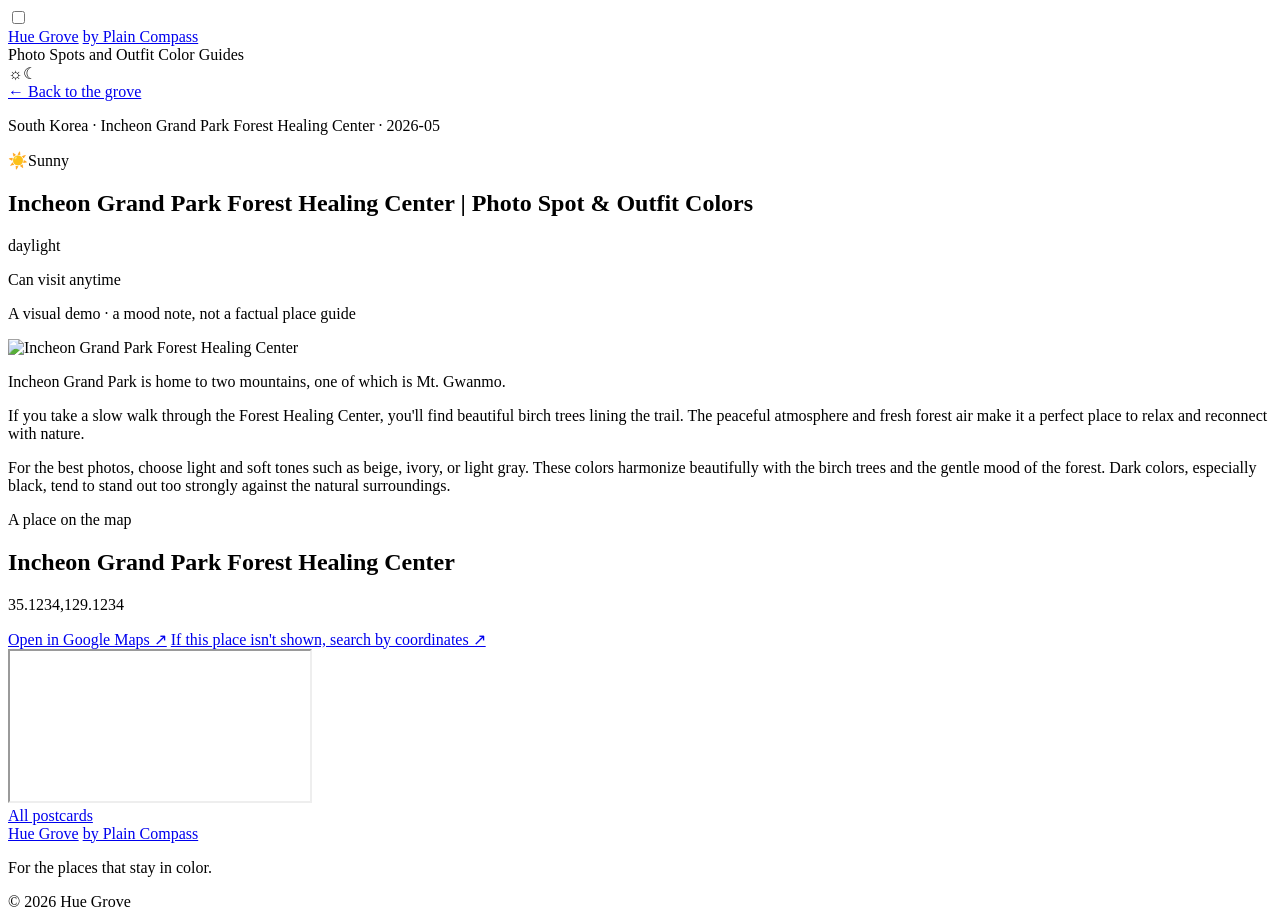
==== commit 8f09f810: "Deploy Huegrove from plaincompass/BE@9ab86fbf9c71d0d5a1e90c39603df7f620d868d1" ====
--- a/posts/blue-hour/index.html
+++ b/posts/blue-hour/index.html
@@ -4,19 +4,19 @@
   <meta charset="utf-8">
   <meta name="viewport" content="width=device-width, initial-scale=1">
   <meta name="theme-color" content="#f4f0e8">
-  <title>Healing Walk in Incheon Grand Park — Hue Grove</title>
+  <title>Incheon Grand Park Forest Healing Center | Photo Spot &amp; Outfit Colors — Hue Grove</title>
   <meta name="description" content="daylight">
   <meta name="robots" content="index,follow">
   <link rel="canonical" href="https://plaincompass.github.io/huegrove/posts/blue-hour/">
   <meta property="og:site_name" content="Hue Grove">
-  <meta property="og:title" content="Healing Walk in Incheon Grand Park — Hue Grove">
+  <meta property="og:title" content="Incheon Grand Park Forest Healing Center | Photo Spot &amp; Outfit Colors — Hue Grove">
   <meta property="og:description" content="daylight">
   <meta property="og:type" content="article">
   <meta property="og:url" content="https://plaincompass.github.io/huegrove/posts/blue-hour/">
-  <meta property="og:image" content="https://plaincompass.github.io/huegrove/media/watermarked/7ad80880fdce5bf5f8428f6aefea14bc.webp">
-  <meta property="og:image:alt" content="Healing Walk in Incheon Grand Park — Hue Grove">
+  <meta property="og:image" content="https://plaincompass.github.io/huegrove/media/watermarked/433adb596d3fa85ed798f6fec3d715b7.webp">
+  <meta property="og:image:alt" content="Incheon Grand Park Forest Healing Center | Photo Spot &amp; Outfit Colors — Hue Grove">
   <meta name="twitter:card" content="summary_large_image">
-  <script type="application/ld+json">{"@context":"https://schema.org","@graph":[{"@type":"Organization","@id":"https://plaincompass.github.io/huegrove/#organization","name":"Hue Grove","alternateName":["Hue Grove","huegrove"],"url":"https://plaincompass.github.io/huegrove/","description":"A quiet collection of colors, places, and the feelings they leave behind.","parentOrganization":{"@id":"https://plaincompass.github.io/#organization"}},{"@type":"Organization","@id":"https://plaincompass.github.io/#organization","name":"Plain Compass","url":"https://plaincompass.github.io/"},{"@type":"WebSite","@id":"https://plaincompass.github.io/#website","url":"https://plaincompass.github.io/","name":"Plain Compass","publisher":{"@id":"https://plaincompass.github.io/#organization"}},{"@type":"WebSite","@id":"https://plaincompass.github.io/huegrove/#website","url":"https://plaincompass.github.io/huegrove/","name":"Hue Grove","alternateName":["Hue Grove","huegrove"],"description":"A quiet collection of colors, places, and the feelings they leave behind.","inLanguage":"en","publisher":{"@id":"https://plaincompass.github.io/huegrove/#organization"},"isPartOf":{"@id":"https://plaincompass.github.io/#website"}},{"@type":"BlogPosting","headline":"Healing Walk in Incheon Grand Park","description":"daylight","inLanguage":"en","mainEntityOfPage":{"@type":"WebPage","@id":"https://plaincompass.github.io/huegrove/posts/blue-hour/"},"articleSection":"Color notes","keywords":["color journal","place impressions","travel mood"],"isPartOf":{"@id":"https://plaincompass.github.io/huegrove/#website"},"author":{"@type":"Organization","@id":"https://plaincompass.github.io/huegrove/#organization","name":"Hue Grove"},"publisher":{"@type":"Organization","@id":"https://plaincompass.github.io/huegrove/#organization","name":"Hue Grove","url":"https://plaincompass.github.io/huegrove/"},"image":"https://plaincompass.github.io/huegrove/media/watermarked/7ad80880fdce5bf5f8428f6aefea14bc.webp","contentLocation":{"@type":"Place","name":"Incheon Grand Park Forest Healing Center","geo":{"@type":"GeoCoordinates","latitude":35.1234,"longitude":129.1234}}},{"@type":"BreadcrumbList","itemListElement":[{"@type":"ListItem","position":1,"name":"Home","item":"https://plaincompass.github.io/huegrove/"},{"@type":"ListItem","position":2,"name":"Healing Walk in Incheon Grand Park","item":"https://plaincompass.github.io/huegrove/posts/blue-hour/"}]}]}</script>
+  <script type="application/ld+json">{"@context":"https://schema.org","@graph":[{"@type":"Organization","@id":"https://plaincompass.github.io/huegrove/#organization","name":"Hue Grove","alternateName":["Hue Grove","huegrove"],"url":"https://plaincompass.github.io/huegrove/","description":"Discover the best photo spots around the world and find outfit color recommendations that match each destination's scenery, light, and atmosphere.","parentOrganization":{"@id":"https://plaincompass.github.io/#organization"}},{"@type":"Organization","@id":"https://plaincompass.github.io/#organization","name":"Plain Compass","url":"https://plaincompass.github.io/"},{"@type":"WebSite","@id":"https://plaincompass.github.io/#website","url":"https://plaincompass.github.io/","name":"Plain Compass","publisher":{"@id":"https://plaincompass.github.io/#organization"}},{"@type":"WebSite","@id":"https://plaincompass.github.io/huegrove/#website","url":"https://plaincompass.github.io/huegrove/","name":"Hue Grove","alternateName":["Hue Grove","huegrove"],"description":"Discover the best photo spots around the world and find outfit color recommendations that match each destination's scenery, light, and atmosphere.","inLanguage":"en","publisher":{"@id":"https://plaincompass.github.io/huegrove/#organization"},"isPartOf":{"@id":"https://plaincompass.github.io/#website"}},{"@type":"BlogPosting","headline":"Incheon Grand Park Forest Healing Center | Photo Spot & Outfit Colors","description":"daylight","inLanguage":"en","mainEntityOfPage":{"@type":"WebPage","@id":"https://plaincompass.github.io/huegrove/posts/blue-hour/"},"articleSection":"Color notes","keywords":["color journal","place impressions","travel mood"],"isPartOf":{"@id":"https://plaincompass.github.io/huegrove/#website"},"author":{"@type":"Organization","@id":"https://plaincompass.github.io/huegrove/#organization","name":"Hue Grove"},"publisher":{"@type":"Organization","@id":"https://plaincompass.github.io/huegrove/#organization","name":"Hue Grove","url":"https://plaincompass.github.io/huegrove/"},"image":"https://plaincompass.github.io/huegrove/media/watermarked/433adb596d3fa85ed798f6fec3d715b7.webp","contentLocation":{"@type":"Place","name":"Incheon Grand Park Forest Healing Center","geo":{"@type":"GeoCoordinates","latitude":35.1234,"longitude":129.1234}}},{"@type":"BreadcrumbList","itemListElement":[{"@type":"ListItem","position":1,"name":"Home","item":"https://plaincompass.github.io/huegrove/"},{"@type":"ListItem","position":2,"name":"Incheon Grand Park Forest Healing Center | Photo Spot & Outfit Colors","item":"https://plaincompass.github.io/huegrove/posts/blue-hour/"}]}]}</script>
   <script>
     (() => {
       const root = document.documentElement;
@@ -48,7 +48,7 @@
         <a class="wordmark" href="/huegrove/"><span class="wordmark-dot"></span>Hue Grove</a>
         <a class="brand-byline" href="https://plaincompass.github.io/">by Plain Compass</a>
       </div>
-      <div class="header-note">a little world of color and place</div>
+      <div class="header-note">Photo Spots and Outfit Color Guides</div>
       <label class="theme-toggle" for="theme-toggle" aria-label="Toggle dark mode">
         <span class="sun" aria-hidden="true">☼</span><span class="switch"></span><span class="moon" aria-hidden="true">☾</span>
       </label>
@@ -59,13 +59,13 @@
       <header class="post-heading">
         <p class="eyebrow">South Korea <span>·</span> Incheon Grand Park Forest Healing Center <span>·</span> 2026-05</p>
         <p class="weather"><span class="weather-icon" aria-hidden="true">☀️</span>Sunny</p>
-        <h1>Healing Walk in Incheon Grand Park</h1>
+        <h1>Incheon Grand Park Forest Healing Center | Photo Spot &amp; Outfit Colors</h1>
         <p class="post-mood">daylight</p>
         <p class="visit-availability">Can visit anytime</p>
         <p class="sample-notice">A visual demo · a mood note, not a factual place guide</p>
       </header>
       <div class="post-art has-image">
-        <img class="cover-image" src="/huegrove/media/watermarked/7ad80880fdce5bf5f8428f6aefea14bc.webp" alt="Incheon Grand Park Forest Healing Center">
+        <img class="cover-image" src="/huegrove/media/watermarked/433adb596d3fa85ed798f6fec3d715b7.webp" alt="Incheon Grand Park Forest Healing Center">
       </div>
       <div class="post-palette" role="img" aria-label="Color palette: #54758b, #b7b6a4, #ffffff">
         <span class="color-chip" style="--chip-color:#54758b" title="#54758b"></span><span class="color-chip" style="--chip-color:#b7b6a4" title="#b7b6a4"></span><span class="color-chip" style="--chip-color:#ffffff" title="#ffffff"></span>
